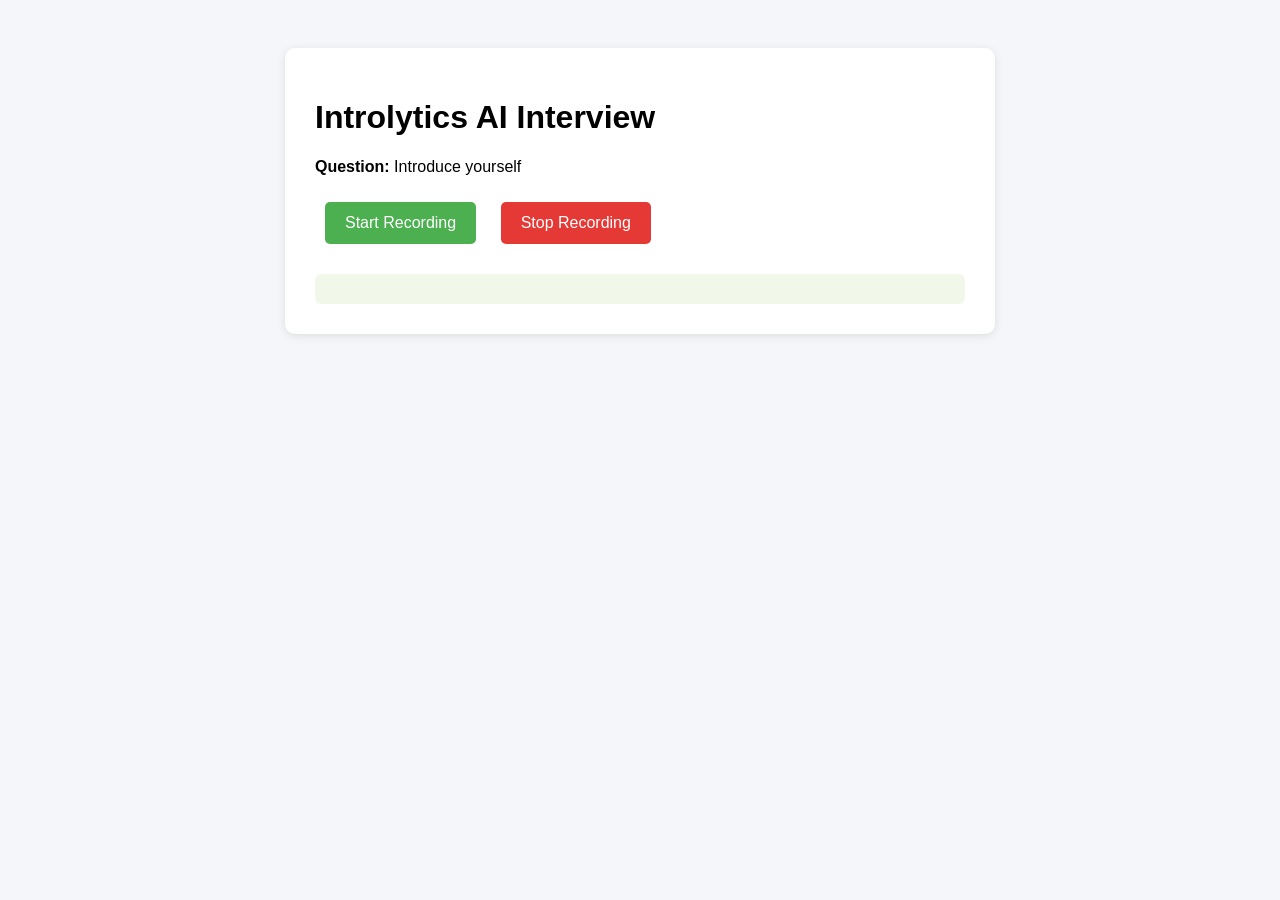
==== frontend/interview.html @ dac000c8 "Working ASR and Improved overall working by SentenceTransformers and all-MiniLM-L6-v2" ====
<!DOCTYPE html>
<html lang="en">

<head>
<meta charset="UTF-8">
<title>Introlytics Interview Evaluation</title>

<style>

body{
    font-family: Arial;
    background:#f4f6f9;
    padding:40px;
}

.container{
    width:650px;
    margin:auto;
    background:white;
    padding:30px;
    border-radius:10px;
    box-shadow:0 2px 10px rgba(0,0,0,0.1);
}

button{
    padding:12px 20px;
    margin:10px;
    border:none;
    border-radius:5px;
    font-size:16px;
    cursor:pointer;
}

#startBtn{ background:#4CAF50;color:white;}
#stopBtn{ background:#e53935;color:white;}

.result{
    margin-top:20px;
    padding:15px;
    background:#f1f8e9;
    border-radius:6px;
}

</style>
</head>

<body>

<div class="container">

<h1>Introlytics AI Interview</h1>

<p><b>Question:</b> Introduce yourself</p>

<button id="startBtn">Start Recording</button>
<button id="stopBtn">Stop Recording</button>

<p id="status"></p>

<div class="result" id="result"></div>

</div>

<script>

let recorder;
let audioChunks = [];

// -------------------- START RECORDING --------------------
async function startRecording(){

    const stream = await navigator.mediaDevices.getUserMedia({audio:true});

    recorder = new MediaRecorder(stream);

    audioChunks = [];

    recorder.ondataavailable = e => {
        audioChunks.push(e.data);
    };

    recorder.start();

    document.getElementById("status").innerText="Recording...";
}


// -------------------- STOP RECORDING --------------------
function stopRecording(){

    recorder.stop();

    recorder.onstop = async () => {

        document.getElementById("status").innerText="Uploading...";

        const audioBlob = new Blob(audioChunks,{type:"audio/webm"});

        const formData = new FormData();

        // ---------- FIXED FIELD NAME ----------
        formData.append("file",audioBlob,"interview.webm");

        try {

            const response = await fetch(
                "http://127.0.0.1:8000/student/evaluate",
                {
                    method:"POST",
                    body:formData
                }
            );

            const result = await response.json();

            displayResult(result);

        } catch (error) {
            document.getElementById("status").innerText="Error connecting to backend";
            console.error(error);
        }

        audioChunks = [];
    };
}


// -------------------- DISPLAY RESULT --------------------
function displayResult(response){

    const resultDiv = document.getElementById("result");

    if(response.status !== "success"){
        resultDiv.innerHTML = "<p style='color:red;'>Error in processing</p>";
        return;
    }

    const data = response.data;

    resultDiv.innerHTML = `

    <h3>Transcript</h3>
    <p>${data.transcript}</p>

    <h3>Scores</h3>
    <pre>${JSON.stringify(data.scores, null, 2)}</pre>

    <h3>Audio Features</h3>
    <pre>${JSON.stringify(data.audio_features, null, 2)}</pre>

    <h3>Semantic Analysis</h3>
    <pre>${JSON.stringify(data.semantic, null, 2)}</pre>

    `;
}

document.getElementById("startBtn").onclick = startRecording;
document.getElementById("stopBtn").onclick = stopRecording;

</script>

</body>
</html>
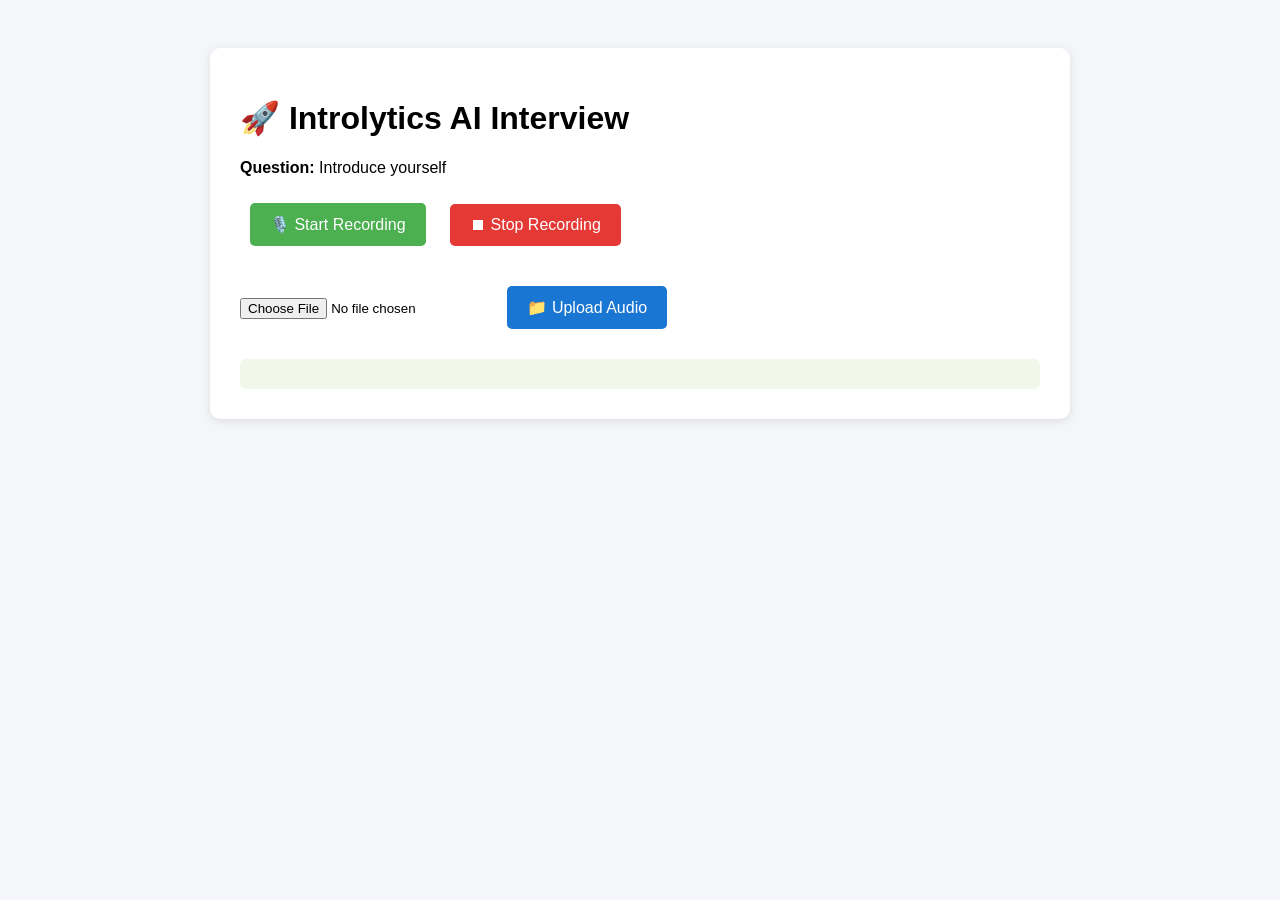
==== commit aafff785: "Working ASR and Improved overall working by SentenceTransformers and all-MiniLM-L6-v2" ====
--- a/frontend/interview.html
+++ b/frontend/interview.html
@@ -3,10 +3,9 @@
 
 <head>
 <meta charset="UTF-8">
-<title>Introlytics Interview Evaluation</title>
+<title>Introlytics AI Interview</title>
 
 <style>
-
 body{
     font-family: Arial;
     background:#f4f6f9;
@@ -14,7 +13,7 @@
 }
 
 .container{
-    width:650px;
+    width:800px;
     margin:auto;
     background:white;
     padding:30px;
@@ -33,6 +32,11 @@
 
 #startBtn{ background:#4CAF50;color:white;}
 #stopBtn{ background:#e53935;color:white;}
+#uploadBtn{ background:#1976D2;color:white;}
+
+.section{
+    margin-top:20px;
+}
 
 .result{
     margin-top:20px;
@@ -41,6 +45,15 @@
     border-radius:6px;
 }
 
+pre{
+    background:#eee;
+    padding:10px;
+    border-radius:5px;
+}
+
+h3{
+    margin-bottom:5px;
+}
 </style>
 </head>
 
@@ -48,12 +61,19 @@
 
 <div class="container">
 
-<h1>Introlytics AI Interview</h1>
+<h1>🚀 Introlytics AI Interview</h1>
 
 <p><b>Question:</b> Introduce yourself</p>
 
-<button id="startBtn">Start Recording</button>
-<button id="stopBtn">Stop Recording</button>
+<!-- 🎤 RECORDING -->
+<button id="startBtn">🎙️ Start Recording</button>
+<button id="stopBtn">⏹ Stop Recording</button>
+
+<!-- 📁 FILE UPLOAD -->
+<div class="section">
+    <input type="file" id="fileInput" accept="audio/*">
+    <button id="uploadBtn">📁 Upload Audio</button>
+</div>
 
 <p id="status"></p>
 
@@ -66,13 +86,11 @@
 let recorder;
 let audioChunks = [];
 
-// -------------------- START RECORDING --------------------
+// ================== START RECORDING ==================
 async function startRecording(){
-
     const stream = await navigator.mediaDevices.getUserMedia({audio:true});
 
     recorder = new MediaRecorder(stream);
-
     audioChunks = [];
 
     recorder.ondataavailable = e => {
@@ -80,82 +98,116 @@
     };
 
     recorder.start();
-
-    document.getElementById("status").innerText="Recording...";
-}
-
-
-// -------------------- STOP RECORDING --------------------
+    document.getElementById("status").innerText="🎙️ Recording...";
+}
+
+// ================== STOP RECORDING ==================
 function stopRecording(){
-
     recorder.stop();
 
     recorder.onstop = async () => {
 
-        document.getElementById("status").innerText="Uploading...";
+        document.getElementById("status").innerText="⏳ Processing...";
 
         const audioBlob = new Blob(audioChunks,{type:"audio/webm"});
-
         const formData = new FormData();
-
-        // ---------- FIXED FIELD NAME ----------
-        formData.append("file",audioBlob,"interview.webm");
-
-        try {
-
-            const response = await fetch(
-                "http://127.0.0.1:8000/student/evaluate",
-                {
-                    method:"POST",
-                    body:formData
-                }
-            );
-
-            const result = await response.json();
-
-            displayResult(result);
-
-        } catch (error) {
-            document.getElementById("status").innerText="Error connecting to backend";
-            console.error(error);
-        }
-
-        audioChunks = [];
+        formData.append("audio", audioBlob, "recording.webm");
+
+        await sendToBackend(formData);
     };
 }
 
-
-// -------------------- DISPLAY RESULT --------------------
-function displayResult(response){
-
-    const resultDiv = document.getElementById("result");
-
-    if(response.status !== "success"){
-        resultDiv.innerHTML = "<p style='color:red;'>Error in processing</p>";
+// ================== FILE UPLOAD ==================
+async function uploadFile(){
+    const file = document.getElementById("fileInput").files[0];
+
+    if(!file){
+        alert("Please select a file first");
         return;
     }
 
+    const formData = new FormData();
+    formData.append("audio", file);
+
+    document.getElementById("status").innerText="⏳ Uploading file...";
+
+    await sendToBackend(formData);
+}
+
+// ================== SEND TO BACKEND ==================
+async function sendToBackend(formData){
+    try {
+        const response = await fetch(
+            "http://127.0.0.1:8000/student/evaluate",
+            {
+                method:"POST",
+                body:formData
+            }
+        );
+
+        const result = await response.json();
+
+        displayResult(result);
+
+        document.getElementById("status").innerText="✅ Completed";
+
+    } catch (error) {
+        console.error(error);
+        document.getElementById("status").innerText="❌ Backend error";
+    }
+}
+
+// ================== DISPLAY RESULT ==================
+function displayResult(response){
+
+    const resultDiv = document.getElementById("result");
+
+    if(response.status !== "success"){
+        resultDiv.innerHTML = "<p style='color:red;'>Error processing request</p>";
+        return;
+    }
+
     const data = response.data;
 
     resultDiv.innerHTML = `
 
-    <h3>Transcript</h3>
-    <p>${data.transcript}</p>
-
-    <h3>Scores</h3>
-    <pre>${JSON.stringify(data.scores, null, 2)}</pre>
-
-    <h3>Audio Features</h3>
-    <pre>${JSON.stringify(data.audio_features, null, 2)}</pre>
-
-    <h3>Semantic Analysis</h3>
-    <pre>${JSON.stringify(data.semantic, null, 2)}</pre>
+    <div class="section">
+        <h3>📝 Transcript</h3>
+        <p>${data.refined_transcript}</p>
+    </div>
+
+    <div class="section">
+        <h3>🧠 Semantic Analysis</h3>
+        <pre>${JSON.stringify(data.semantic, null, 2)}</pre>
+    </div>
+
+    <div class="section">
+        <h3>🎯 Scores</h3>
+        <pre>${JSON.stringify(data.scores, null, 2)}</pre>
+    </div>
+
+    <div class="section">
+        <h3>🎤 Audio Features</h3>
+        <pre>${JSON.stringify(data.audio_features, null, 2)}</pre>
+    </div>
+
+    <div class="section">
+        <h3>⚠️ Filler Words</h3>
+        <pre>${JSON.stringify(data.fillers, null, 2)}</pre>
+    </div>
+
+    <div class="section">
+        <h3>💡 AI Feedback</h3>
+        <p><b>${data.feedback}</b></p>
+    </div>
 
     `;
 }
 
+// ================== EVENT LISTENERS ==================
 document.getElementById("startBtn").onclick = startRecording;
 document.getElementById("stopBtn").onclick = stopRecording;
+document.getElementById("uploadBtn").onclick = uploadFile;
 
 </script>
 
